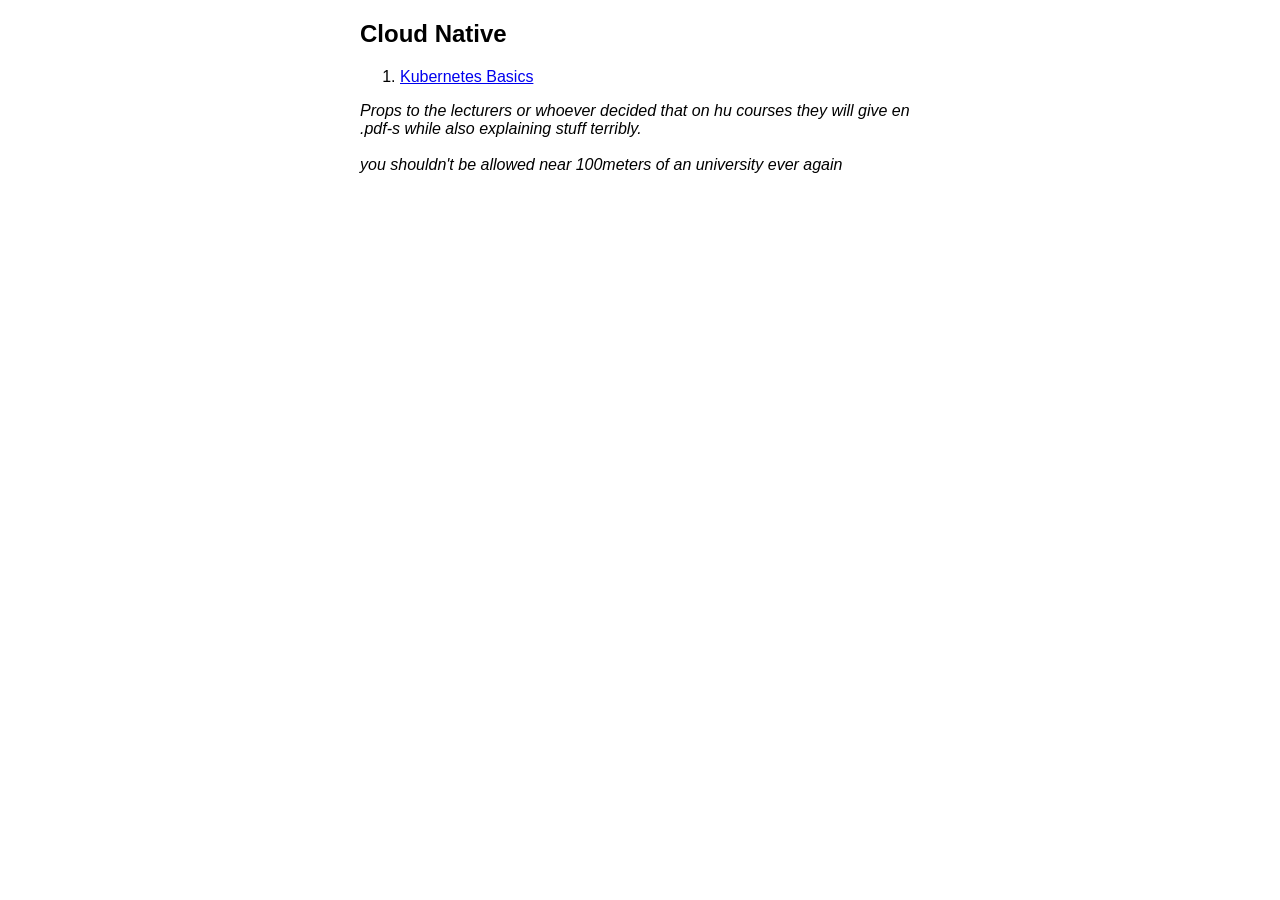
==== en-to-hu-lectures/web/site/index.html @ 3afd446b "Init" ====
<!DOCTYPE html>
<html>
<head>
<title>F! EN lectures</title>
<style>
html { color-scheme: light dark; }
body { width: 35em; margin: 0 auto;
font-family: Tahoma, Verdana, Arial, sans-serif; }
</style>
</head>
<body>
<h2>Cloud Native</h2>
<ol>
	<li><a href="native4.html">Kubernetes Basics</a></li>
</ol>

<p><em>Props to the lecturers or whoever decided that on hu courses they will give en .pdf-s while also explaining stuff terribly. <br><br> you shouldn't be allowed near 100meters of an university ever again</em></p>


</body>
</html>
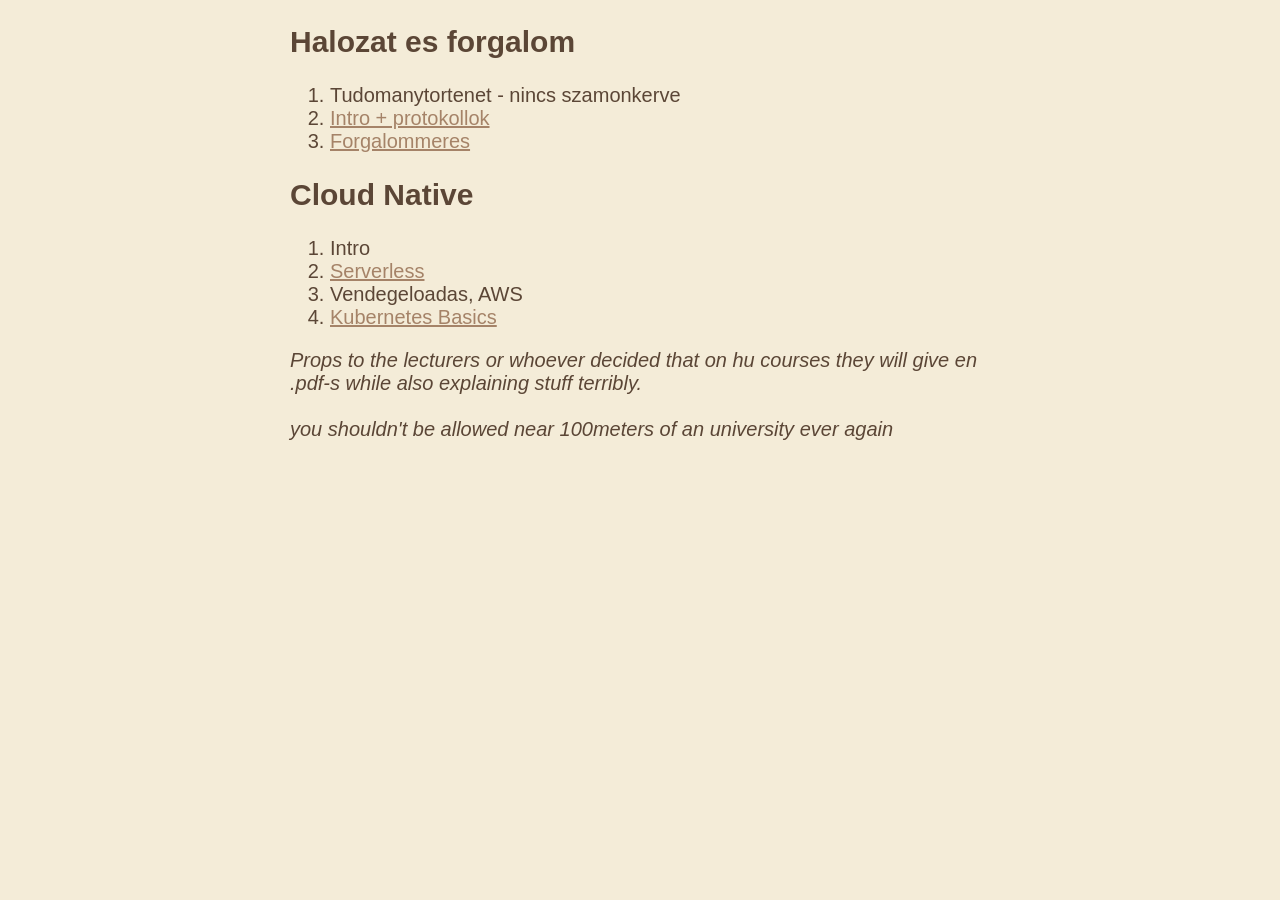
==== commit ab950290: "Added lectures" ====
--- a/en-to-hu-lectures/web/site/index.html
+++ b/en-to-hu-lectures/web/site/index.html
@@ -2,6 +2,7 @@
 <html>
 <head>
 <title>F! EN lectures</title>
+<link rel="stylesheet" href="style.css">
 <style>
 html { color-scheme: light dark; }
 body { width: 35em; margin: 0 auto;
@@ -9,8 +10,17 @@
 </style>
 </head>
 <body>
+<h2>Halozat es forgalom</h2>
+<ol>
+	<li>Tudomanytortenet - nincs szamonkerve</li>
+	<li><a href="halozat2.html">Intro + protokollok</a></li>
+	<li><a href="halozat3.html">Forgalommeres</a></li>
+</ol>
 <h2>Cloud Native</h2>
 <ol>
+	<li>Intro</li>
+	<li><a href="native2.html">Serverless</a></li>
+	<li>Vendegeloadas, AWS</li>
 	<li><a href="native4.html">Kubernetes Basics</a></li>
 </ol>
 
@@ -18,4 +28,4 @@
 
 
 </body>
-</html>+</html>
--- a/en-to-hu-lectures/web/site/style.css
+++ b/en-to-hu-lectures/web/site/style.css
@@ -0,0 +1,40 @@
+:root {
+  --content-width: 45em;
+  --font-size: 20px;
+  --main-background: rgb(244, 236, 216);
+  --main-foreground: rgb(91, 70, 54);
+  --toolbar-border: var(--main-foreground);
+  --icon-fill: var(--main-foreground);
+  --icon-disabled-fill: rgba(91, 70, 54, 0.4);
+}
+
+body {
+  color-scheme: light;
+  color: var(--main-foreground);
+  background: var(--main-background);
+  font-size: var(--font-size);
+}
+
+a:link {
+  color: rgb(165, 131, 104);
+  background-color: transparent;
+  text-decoration: underline;
+}
+
+a:visited {
+  color: rgb(86, 45, 17);
+  background-color: transparent;
+  text-decoration: underline;
+}
+
+a:hover {
+  color: rgb(185, 154, 126);
+  background-color: transparent;
+  text-decoration: underline;
+}
+
+a:active {
+  color: rgb(185, 154, 126);
+  background-color: transparent;
+  text-decoration: underline;
+}
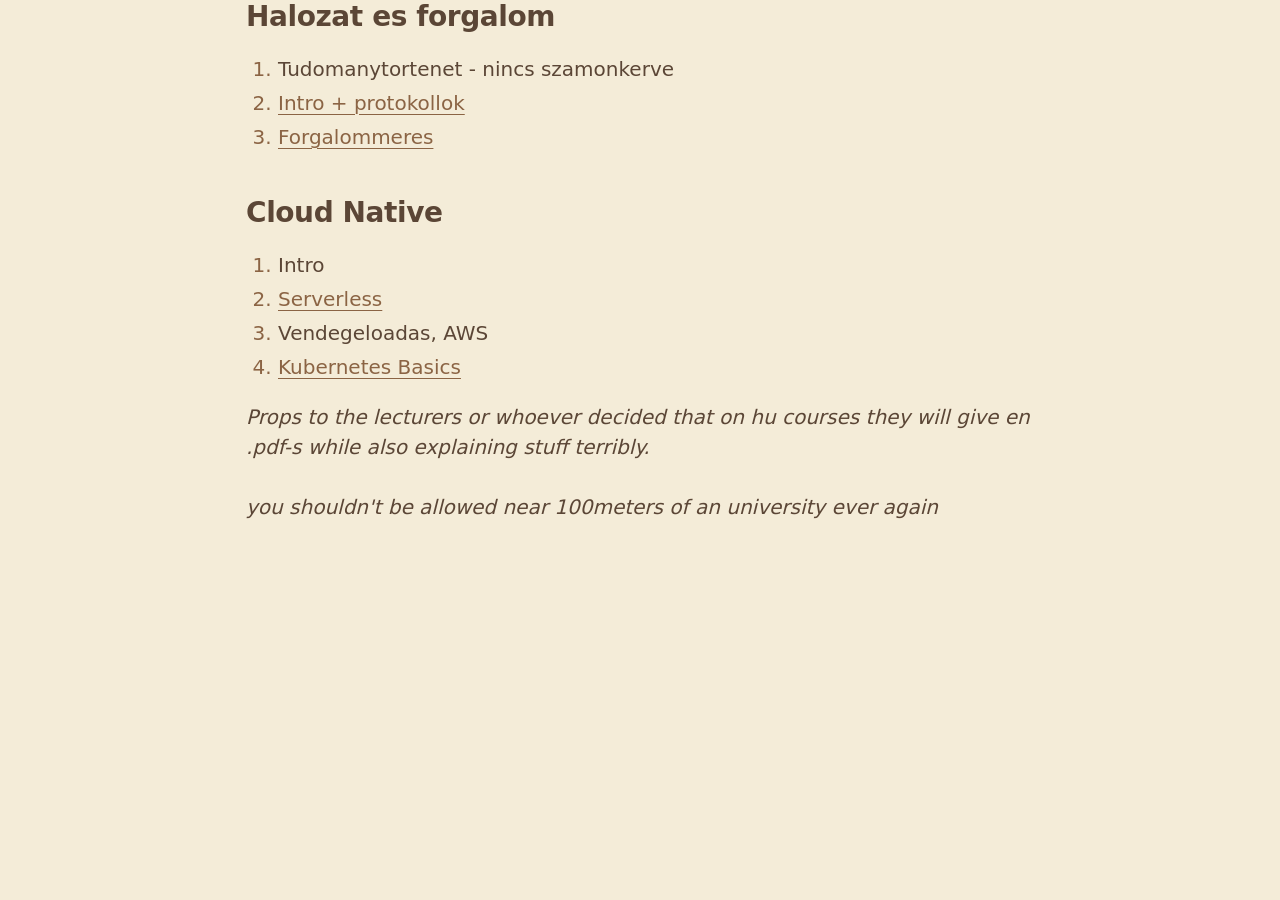
==== commit 3df97650: "Changed styles" ====
--- a/en-to-hu-lectures/web/site/index.html
+++ b/en-to-hu-lectures/web/site/index.html
@@ -4,9 +4,6 @@
 <title>F! EN lectures</title>
 <link rel="stylesheet" href="style.css">
 <style>
-html { color-scheme: light dark; }
-body { width: 35em; margin: 0 auto;
-font-family: Tahoma, Verdana, Arial, sans-serif; }
 </style>
 </head>
 <body>
--- a/en-to-hu-lectures/web/site/style.css
+++ b/en-to-hu-lectures/web/site/style.css
@@ -6,35 +6,184 @@
   --toolbar-border: var(--main-foreground);
   --icon-fill: var(--main-foreground);
   --icon-disabled-fill: rgba(91, 70, 54, 0.4);
+
+  --rule: rgba(91, 70, 54, 0.25);
+  --tint: rgba(91, 70, 54, 0.07);
+  --selection: rgba(165, 131, 104, 0.35);
+
+  --link: rgb(139, 100, 68);
+  --link-visited: rgb(86, 45, 17);
+  --link-hover: rgb(165, 131, 104);
+
+  --font-text: "Inter", system-ui, -apple-system, "Segoe UI", Roboto,
+    "Helvetica Neue", Arial, sans-serif;
+  --font-mono: ui-monospace, "SF Mono", Menlo, Consolas, monospace;
+}
+
+html {
+  -webkit-text-size-adjust: 100%;
+  text-size-adjust: 100%;
 }
 
 body {
   color-scheme: light;
   color: var(--main-foreground);
   background: var(--main-background);
+  font-family: var(--font-text);
   font-size: var(--font-size);
+  line-height: 1.5;
+  font-kerning: normal;
+  text-rendering: optimizeLegibility;
+  -webkit-font-smoothing: antialiased;
+
+  box-sizing: border-box;
+  max-width: var(--content-width);
+  margin: 0 auto;
+  padding: 0 clamp(1.25rem, 6vw, 3.5rem);
 }
 
+::selection {
+  background: var(--selection);
+  color: inherit;
+}
+
+p {
+  margin: 0 0 0.9em;
+  text-align: left;
+  orphans: 2;
+  widows: 2;
+}
+
+h1, h2, h3, h4, h5, h6 {
+  font-weight: 600;
+  line-height: 1.2;
+  text-wrap: balance;
+  hyphens: none;
+  break-after: avoid;
+  margin: 1.6em 0 0.6em;
+}
+
+h1 { font-size: 1.8em; letter-spacing: -0.02em; }
+h2 { font-size: 1.4em; letter-spacing: -0.015em; }
+h3 { font-size: 1.25em; }
+h4 { font-size: 1.05em; }
+h5, h6 { font-size: 1em; font-style: italic; }
+
+h1:first-child, h2:first-child, h3:first-child { margin-top: 0; }
+
+ul, ol {
+  margin: 1em 0;
+  padding-left: 1.6em;
+}
+
+li { margin: 0.2em 0; }
+li::marker { color: var(--link); }
+
+blockquote {
+  margin: 1.5em 0;
+  padding: 0.1em 0 0.1em 1.2em;
+  border-left: 3px solid var(--rule);
+  font-style: italic;
+}
+
+hr {
+  border: 0;
+  height: 1px;
+  width: 70%;
+  margin: 2.5em auto;
+  background: var(--rule);
+}
+
+code, kbd, samp, pre {
+  font-family: var(--font-mono);
+  font-size: 0.85em;
+}
+
+code, kbd {
+  padding: 0.1em 0.35em;
+  background: var(--tint);
+  border-radius: 3px;
+}
+
+pre {
+  margin: 1.5em 0;
+  padding: 1em 1.2em;
+  background: var(--tint);
+  border: 1px solid var(--rule);
+  border-radius: 6px;
+  overflow-x: auto;
+  line-height: 1.5;
+}
+
+pre code { padding: 0; background: none; }
+
+img, svg, video {
+  max-width: 100%;
+  height: auto;
+}
+
+figure { margin: 1.75em 0; text-align: center; }
+
+figcaption {
+  margin-top: 0.5em;
+  font-size: 0.85em;
+  font-style: italic;
+  opacity: 0.8;
+}
+
+table {
+  width: 100%;
+  margin: 1.5em 0;
+  border-collapse: collapse;
+  font-size: 0.9em;
+}
+
+th, td {
+  padding: 0.5em 0.75em;
+  text-align: left;
+  border-bottom: 1px solid var(--rule);
+}
+
+th { border-bottom-color: var(--main-foreground); font-weight: 600; }
+
 a:link {
-  color: rgb(165, 131, 104);
+  color: var(--link);
   background-color: transparent;
   text-decoration: underline;
+  text-decoration-thickness: 1px;
+  text-underline-offset: 0.2em;
 }
 
 a:visited {
-  color: rgb(86, 45, 17);
+  color: var(--link-visited);
   background-color: transparent;
   text-decoration: underline;
 }
 
 a:hover {
-  color: rgb(185, 154, 126);
+  color: var(--link-hover);
+  background-color: transparent;
+  text-decoration: underline;
+  text-decoration-thickness: 2px;
+}
+
+a:active {
+  color: var(--link-hover);
   background-color: transparent;
   text-decoration: underline;
 }
 
-a:active {
-  color: rgb(185, 154, 126);
-  background-color: transparent;
-  text-decoration: underline;
+a:focus-visible,
+button:focus-visible {
+  outline: 2px solid var(--main-foreground);
+  outline-offset: 3px;
+  border-radius: 2px;
+}
+
+@media (max-width: 600px) {
+  :root { --font-size: 18px; }
+}
+
+@media (prefers-reduced-motion: reduce) {
+  * { transition: none !important; animation: none !important; }
 }
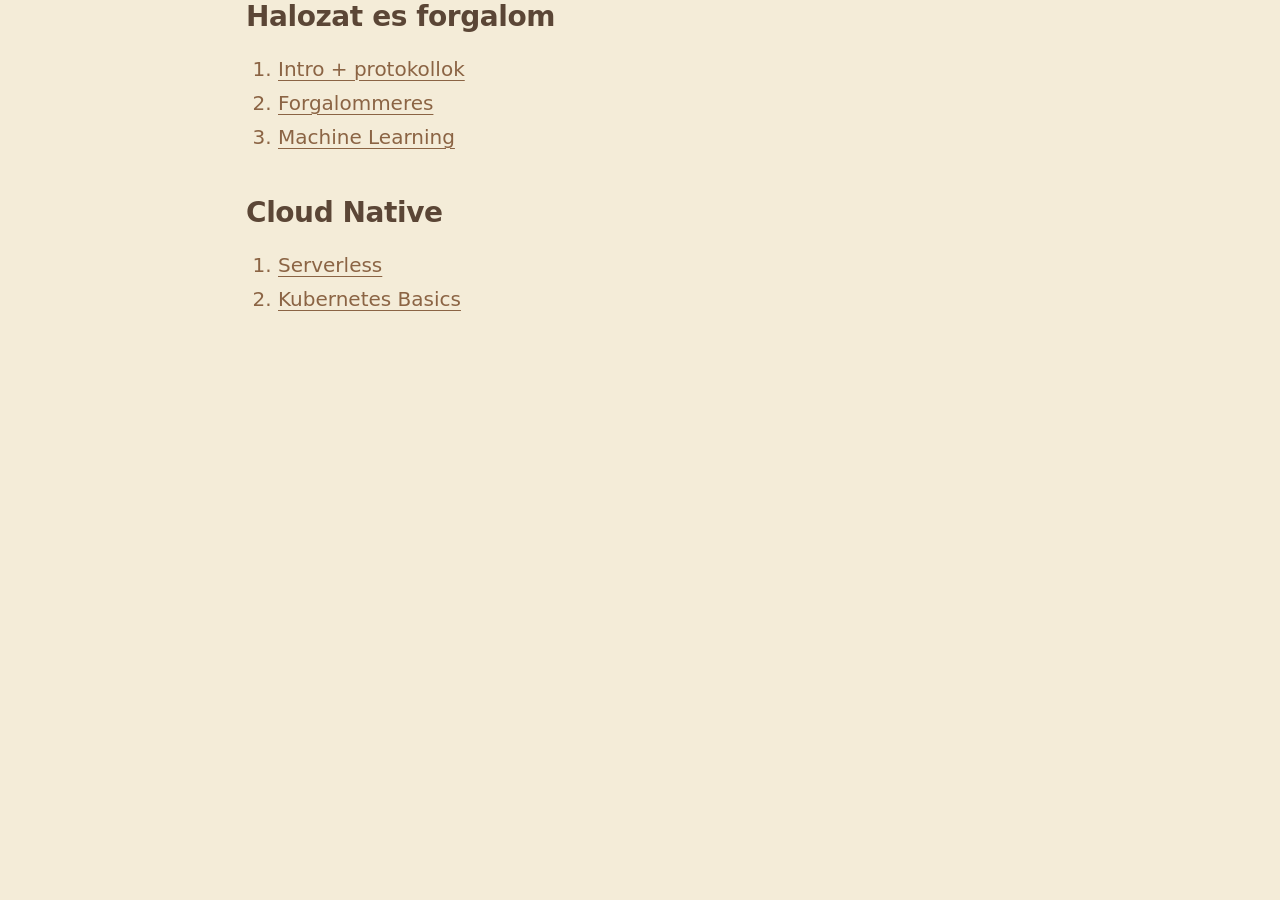
==== commit 4817e25d: "ML halozat eloadas" ====
--- a/en-to-hu-lectures/web/site/index.html
+++ b/en-to-hu-lectures/web/site/index.html
@@ -9,19 +9,15 @@
 <body>
 <h2>Halozat es forgalom</h2>
 <ol>
-	<li>Tudomanytortenet - nincs szamonkerve</li>
 	<li><a href="halozat2.html">Intro + protokollok</a></li>
 	<li><a href="halozat3.html">Forgalommeres</a></li>
+	<li><a href="halozat4.html">Machine Learning</a></li>
 </ol>
 <h2>Cloud Native</h2>
 <ol>
-	<li>Intro</li>
 	<li><a href="native2.html">Serverless</a></li>
-	<li>Vendegeloadas, AWS</li>
 	<li><a href="native4.html">Kubernetes Basics</a></li>
 </ol>
-
-<p><em>Props to the lecturers or whoever decided that on hu courses they will give en .pdf-s while also explaining stuff terribly. <br><br> you shouldn't be allowed near 100meters of an university ever again</em></p>
 
 
 </body>
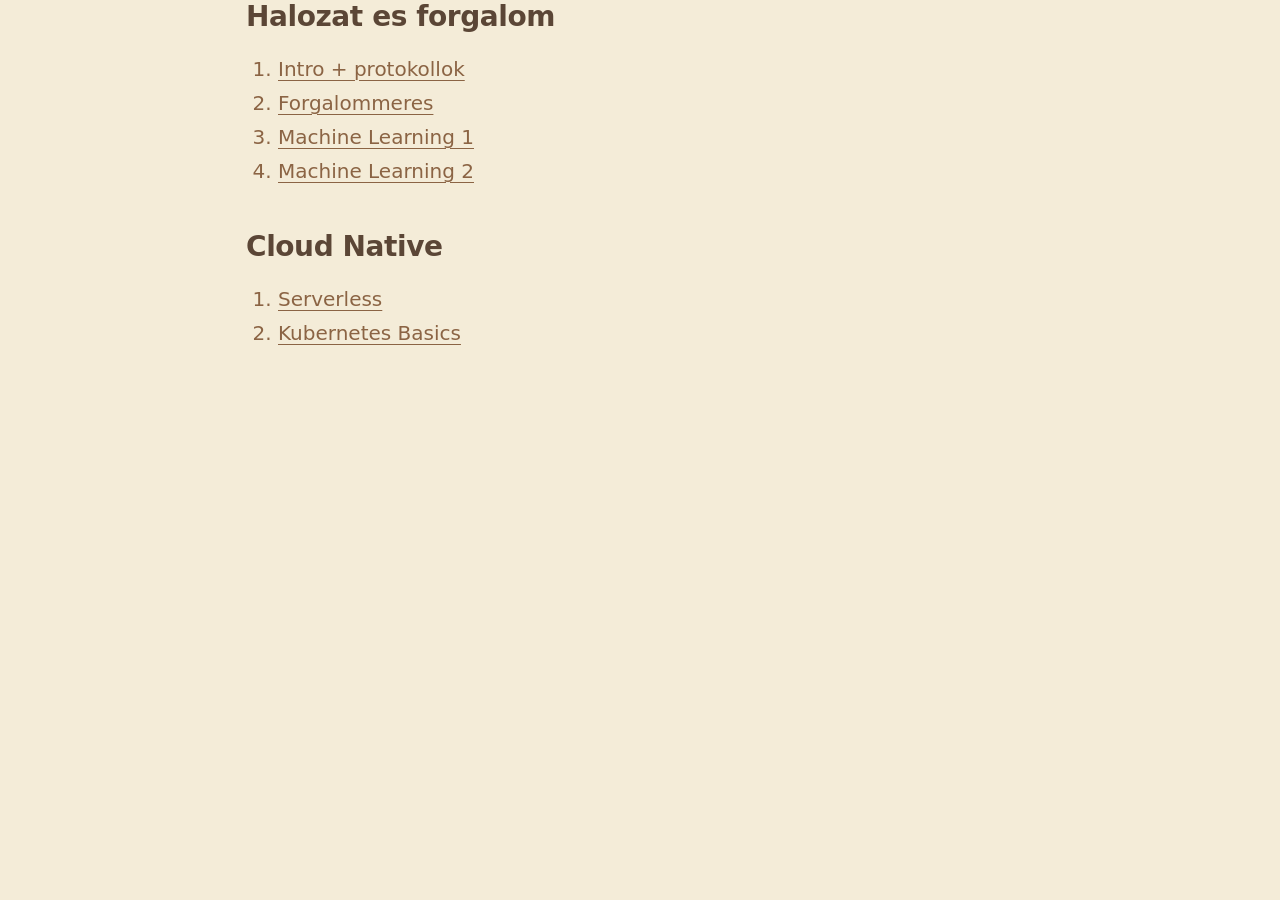
==== commit 45c4cbc7: "ML2" ====
--- a/en-to-hu-lectures/web/site/index.html
+++ b/en-to-hu-lectures/web/site/index.html
@@ -11,7 +11,8 @@
 <ol>
 	<li><a href="halozat2.html">Intro + protokollok</a></li>
 	<li><a href="halozat3.html">Forgalommeres</a></li>
-	<li><a href="halozat4.html">Machine Learning</a></li>
+	<li><a href="halozat4.html">Machine Learning 1</a></li>
+	<li><a href="halozat5.html">Machine Learning 2</a></li>
 </ol>
 <h2>Cloud Native</h2>
 <ol>
